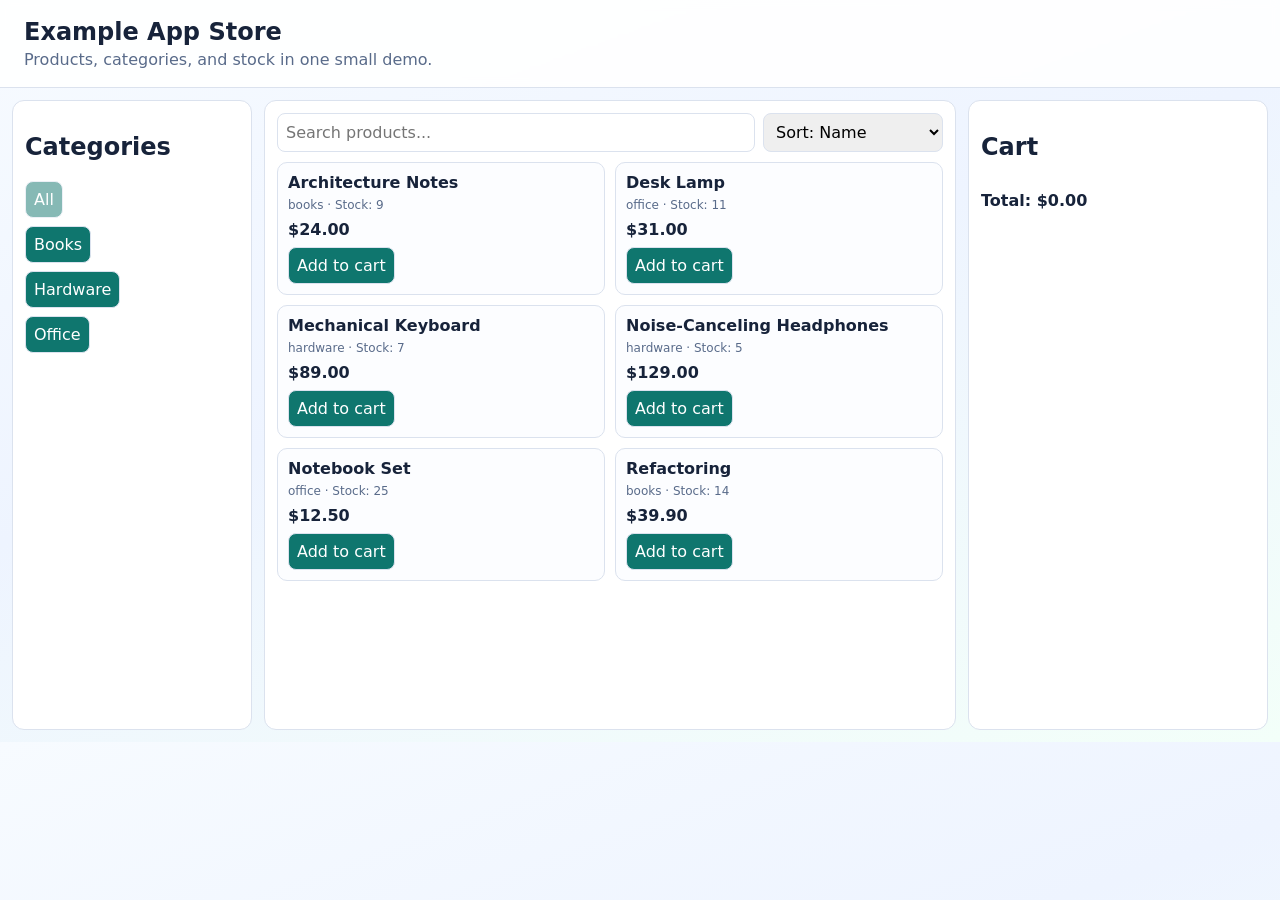
==== example-projects/example-app/index.html @ b543f995 "Add compact retrieval APIs, graph tooling, tests, and example app scaffold" ====
<!doctype html>
<html lang="en">
<head>
  <meta charset="utf-8" />
  <meta name="viewport" content="width=device-width,initial-scale=1" />
  <title>Example App Store</title>
  <link rel="stylesheet" href="./styles.css" />
</head>
<body>
  <header class="topbar">
    <h1>Example App Store</h1>
    <p>Products, categories, and stock in one small demo.</p>
  </header>

  <main class="layout">
    <aside class="panel">
      <h2>Categories</h2>
      <ul id="category-list" class="list"></ul>
    </aside>

    <section class="panel grow">
      <div class="toolbar">
        <input id="search-input" type="search" placeholder="Search products..." />
        <select id="sort-select">
          <option value="name">Sort: Name</option>
          <option value="price-asc">Sort: Price (Low)</option>
          <option value="price-desc">Sort: Price (High)</option>
          <option value="stock">Sort: Stock</option>
        </select>
      </div>
      <div id="products-grid" class="grid"></div>
    </section>

    <aside class="panel">
      <h2>Cart</h2>
      <ul id="cart-list" class="list"></ul>
      <p id="cart-total" class="total">Total: $0.00</p>
    </aside>
  </main>

  <script src="./app.js"></script>
</body>
</html>
---- example-projects/example-app/styles.css ----
:root {
  --bg: #f5f7fb;
  --card: #ffffff;
  --line: #dbe2ee;
  --text: #17233a;
  --muted: #596b8a;
  --accent: #0f766e;
}

* { box-sizing: border-box; }
body {
  margin: 0;
  font-family: "IBM Plex Sans", ui-sans-serif, system-ui, -apple-system, sans-serif;
  background: linear-gradient(160deg, #f7fbff 0%, #eef4ff 45%, #f3fff9 100%);
  color: var(--text);
}

.topbar {
  padding: 18px 24px;
  border-bottom: 1px solid var(--line);
  background: rgba(255, 255, 255, 0.88);
  backdrop-filter: blur(4px);
}
.topbar h1 { margin: 0 0 4px; font-size: 24px; }
.topbar p { margin: 0; color: var(--muted); }

.layout {
  display: grid;
  grid-template-columns: 240px 1fr 300px;
  gap: 12px;
  padding: 12px;
}
.panel {
  background: var(--card);
  border: 1px solid var(--line);
  border-radius: 12px;
  padding: 12px;
}
.grow { min-height: 70vh; }

.toolbar {
  display: grid;
  grid-template-columns: 1fr 180px;
  gap: 8px;
  margin-bottom: 10px;
}
input, select, button {
  border: 1px solid var(--line);
  border-radius: 8px;
  padding: 8px;
  font: inherit;
}

.list {
  list-style: none;
  margin: 0;
  padding: 0;
  display: grid;
  gap: 8px;
}

.grid {
  display: grid;
  grid-template-columns: repeat(auto-fill, minmax(220px, 1fr));
  gap: 10px;
}
.product {
  border: 1px solid var(--line);
  border-radius: 10px;
  padding: 10px;
  background: #fcfdff;
}
.product h3 {
  margin: 0 0 6px;
  font-size: 16px;
}
.product .meta {
  color: var(--muted);
  font-size: 12px;
  margin-bottom: 8px;
}
.product .price {
  font-weight: 700;
  margin-bottom: 8px;
}
button {
  background: var(--accent);
  color: white;
  cursor: pointer;
}
button:disabled {
  opacity: 0.5;
  cursor: default;
}
.total {
  margin-top: 10px;
  font-weight: 700;
}

@media (max-width: 980px) {
  .layout { grid-template-columns: 1fr; }
}
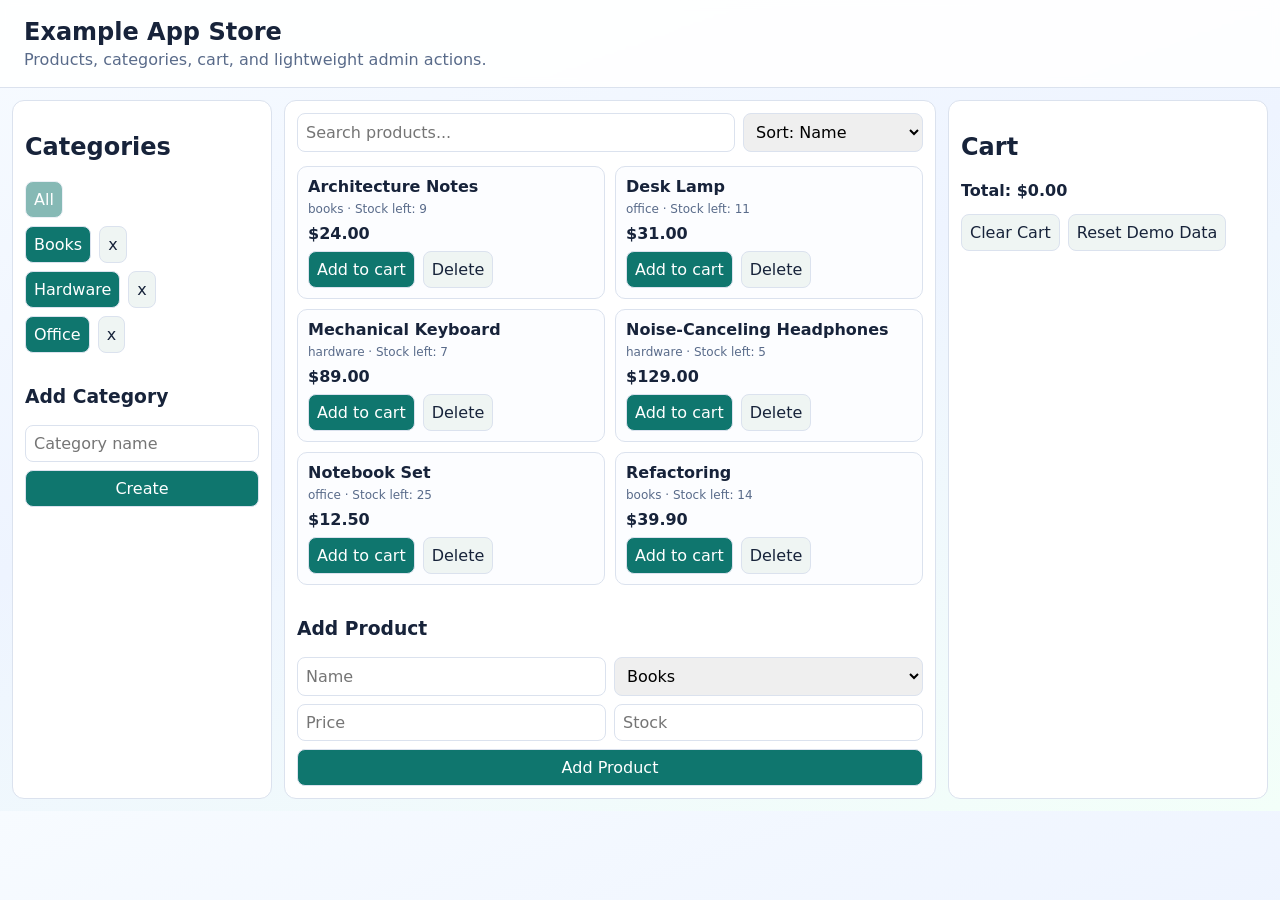
==== commit 20c041b0: "Add JS check and dev serve tooling; expand example-app UI/state" ====
--- a/example-projects/example-app/index.html
+++ b/example-projects/example-app/index.html
@@ -9,16 +9,26 @@
 <body>
   <header class="topbar">
     <h1>Example App Store</h1>
-    <p>Products, categories, and stock in one small demo.</p>
+    <p>Products, categories, cart, and lightweight admin actions.</p>
   </header>
 
   <main class="layout">
-    <aside class="panel">
-      <h2>Categories</h2>
-      <ul id="category-list" class="list"></ul>
+    <aside class="panel stack">
+      <section>
+        <h2>Categories</h2>
+        <ul id="category-list" class="list"></ul>
+      </section>
+
+      <section>
+        <h3>Add Category</h3>
+        <form id="category-form" class="form-grid">
+          <input id="category-name" type="text" placeholder="Category name" required />
+          <button type="submit">Create</button>
+        </form>
+      </section>
     </aside>
 
-    <section class="panel grow">
+    <section class="panel grow stack">
       <div class="toolbar">
         <input id="search-input" type="search" placeholder="Search products..." />
         <select id="sort-select">
@@ -28,13 +38,32 @@
           <option value="stock">Sort: Stock</option>
         </select>
       </div>
+
       <div id="products-grid" class="grid"></div>
+
+      <section>
+        <h3>Add Product</h3>
+        <form id="product-form" class="form-grid two-col">
+          <input id="product-name" type="text" placeholder="Name" required />
+          <select id="product-category" required></select>
+          <input id="product-price" type="number" min="0" step="0.01" placeholder="Price" required />
+          <input id="product-stock" type="number" min="0" step="1" placeholder="Stock" required />
+          <button type="submit">Add Product</button>
+        </form>
+      </section>
     </section>
 
-    <aside class="panel">
-      <h2>Cart</h2>
-      <ul id="cart-list" class="list"></ul>
-      <p id="cart-total" class="total">Total: $0.00</p>
+    <aside class="panel stack">
+      <section>
+        <h2>Cart</h2>
+        <ul id="cart-list" class="list"></ul>
+        <p id="cart-total" class="total">Total: $0.00</p>
+      </section>
+
+      <section class="row gap">
+        <button id="clear-cart" class="soft">Clear Cart</button>
+        <button id="seed-demo" class="soft">Reset Demo Data</button>
+      </section>
     </aside>
   </main>
 
--- a/example-projects/example-app/styles.css
+++ b/example-projects/example-app/styles.css
@@ -5,6 +5,7 @@
   --text: #17233a;
   --muted: #596b8a;
   --accent: #0f766e;
+  --soft: #eff5f3;
 }
 
 * { box-sizing: border-box; }
@@ -26,7 +27,7 @@
 
 .layout {
   display: grid;
-  grid-template-columns: 240px 1fr 300px;
+  grid-template-columns: 260px 1fr 320px;
   gap: 12px;
   padding: 12px;
 }
@@ -37,18 +38,31 @@
   padding: 12px;
 }
 .grow { min-height: 70vh; }
+.stack { display: grid; gap: 14px; align-content: start; }
+.row { display: flex; }
+.gap { gap: 8px; }
 
 .toolbar {
   display: grid;
   grid-template-columns: 1fr 180px;
   gap: 8px;
-  margin-bottom: 10px;
 }
 input, select, button {
   border: 1px solid var(--line);
   border-radius: 8px;
   padding: 8px;
   font: inherit;
+}
+
+.form-grid {
+  display: grid;
+  gap: 8px;
+}
+.form-grid.two-col {
+  grid-template-columns: 1fr 1fr;
+}
+.form-grid.two-col button {
+  grid-column: 1 / -1;
 }
 
 .list {
@@ -83,6 +97,7 @@
   font-weight: 700;
   margin-bottom: 8px;
 }
+
 button {
   background: var(--accent);
   color: white;
@@ -92,11 +107,31 @@
   opacity: 0.5;
   cursor: default;
 }
+button.soft {
+  background: var(--soft);
+  color: var(--text);
+}
+
+.cart-line {
+  display: grid;
+  grid-template-columns: 1fr auto;
+  gap: 8px;
+  align-items: center;
+}
+.qty {
+  display: inline-flex;
+  gap: 4px;
+}
+.qty button {
+  padding: 4px 8px;
+}
+
 .total {
-  margin-top: 10px;
+  margin: 0;
   font-weight: 700;
 }
 
-@media (max-width: 980px) {
+@media (max-width: 1080px) {
   .layout { grid-template-columns: 1fr; }
+  .form-grid.two-col { grid-template-columns: 1fr; }
 }
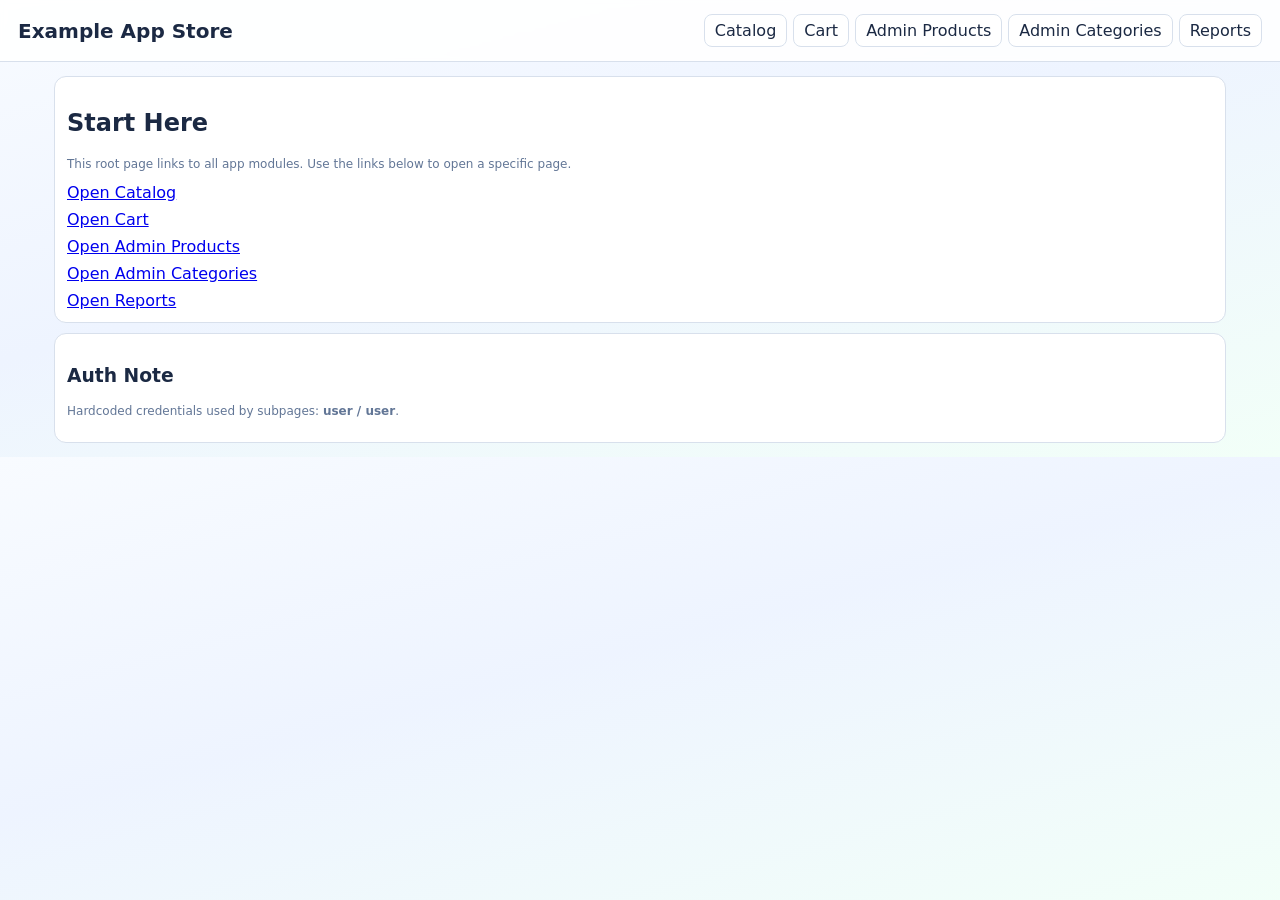
==== commit 70d33cf2: "feat: expand compact tooling and modularize language core" ====
--- a/example-projects/example-app/index.html
+++ b/example-projects/example-app/index.html
@@ -4,69 +4,37 @@
   <meta charset="utf-8" />
   <meta name="viewport" content="width=device-width,initial-scale=1" />
   <title>Example App Store</title>
-  <link rel="stylesheet" href="./styles.css" />
+  <link rel="stylesheet" href="./styles/base.css" />
 </head>
 <body>
   <header class="topbar">
     <h1>Example App Store</h1>
-    <p>Products, categories, cart, and lightweight admin actions.</p>
+    <nav class="nav" aria-label="Main">
+      <a href="./pages/catalog.html">Catalog</a>
+      <a href="./pages/cart.html">Cart</a>
+      <a href="./pages/admin-products.html">Admin Products</a>
+      <a href="./pages/admin-categories.html">Admin Categories</a>
+      <a href="./pages/reports.html">Reports</a>
+    </nav>
   </header>
 
-  <main class="layout">
-    <aside class="panel stack">
-      <section>
-        <h2>Categories</h2>
-        <ul id="category-list" class="list"></ul>
-      </section>
-
-      <section>
-        <h3>Add Category</h3>
-        <form id="category-form" class="form-grid">
-          <input id="category-name" type="text" placeholder="Category name" required />
-          <button type="submit">Create</button>
-        </form>
-      </section>
-    </aside>
-
-    <section class="panel grow stack">
-      <div class="toolbar">
-        <input id="search-input" type="search" placeholder="Search products..." />
-        <select id="sort-select">
-          <option value="name">Sort: Name</option>
-          <option value="price-asc">Sort: Price (Low)</option>
-          <option value="price-desc">Sort: Price (High)</option>
-          <option value="stock">Sort: Stock</option>
-        </select>
-      </div>
-
-      <div id="products-grid" class="grid"></div>
-
-      <section>
-        <h3>Add Product</h3>
-        <form id="product-form" class="form-grid two-col">
-          <input id="product-name" type="text" placeholder="Name" required />
-          <select id="product-category" required></select>
-          <input id="product-price" type="number" min="0" step="0.01" placeholder="Price" required />
-          <input id="product-stock" type="number" min="0" step="1" placeholder="Stock" required />
-          <button type="submit">Add Product</button>
-        </form>
-      </section>
+  <main class="page grid" style="gap:10px">
+    <section class="card">
+      <h2>Start Here</h2>
+      <p class="muted">This root page links to all app modules. Use the links below to open a specific page.</p>
+      <ul class="list">
+        <li><a href="./pages/catalog.html">Open Catalog</a></li>
+        <li><a href="./pages/cart.html">Open Cart</a></li>
+        <li><a href="./pages/admin-products.html">Open Admin Products</a></li>
+        <li><a href="./pages/admin-categories.html">Open Admin Categories</a></li>
+        <li><a href="./pages/reports.html">Open Reports</a></li>
+      </ul>
     </section>
 
-    <aside class="panel stack">
-      <section>
-        <h2>Cart</h2>
-        <ul id="cart-list" class="list"></ul>
-        <p id="cart-total" class="total">Total: $0.00</p>
-      </section>
-
-      <section class="row gap">
-        <button id="clear-cart" class="soft">Clear Cart</button>
-        <button id="seed-demo" class="soft">Reset Demo Data</button>
-      </section>
-    </aside>
+    <section class="card">
+      <h3>Auth Note</h3>
+      <p class="muted">Hardcoded credentials used by subpages: <strong>user / user</strong>.</p>
+    </section>
   </main>
-
-  <script src="./app.js"></script>
 </body>
 </html>
--- a/example-projects/example-app/styles/base.css
+++ b/example-projects/example-app/styles/base.css
@@ -0,0 +1,113 @@
+:root {
+  --bg: #f4f7fb;
+  --card: #ffffff;
+  --line: #d8e0ec;
+  --text: #1b2943;
+  --muted: #627696;
+  --accent: #0f766e;
+  --soft: #edf5f3;
+}
+* { box-sizing: border-box; }
+body {
+  margin: 0;
+  font-family: "IBM Plex Sans", ui-sans-serif, system-ui, -apple-system, sans-serif;
+  background: linear-gradient(165deg, #f8fbff 0%, #eef4ff 45%, #f2fff8 100%);
+  color: var(--text);
+}
+.topbar {
+  display: flex;
+  justify-content: space-between;
+  align-items: center;
+  gap: 12px;
+  padding: 14px 18px;
+  border-bottom: 1px solid var(--line);
+  background: rgba(255,255,255,.88);
+  backdrop-filter: blur(3px);
+  flex-wrap: wrap;
+}
+.topbar h1 { margin: 0; font-size: 20px; }
+.nav { display: flex; flex-wrap: wrap; gap: 6px; }
+.nav a {
+  text-decoration: none;
+  color: var(--text);
+  border: 1px solid var(--line);
+  border-radius: 8px;
+  padding: 6px 10px;
+  background: #fff;
+}
+.nav a.active {
+  background: var(--accent);
+  color: #fff;
+  border-color: var(--accent);
+}
+.user-panel {
+  margin-left: auto;
+  display: flex;
+  align-items: center;
+}
+.auth-row {
+  display: flex;
+  align-items: center;
+  gap: 6px;
+  flex-wrap: wrap;
+}
+.auth-row input {
+  width: 120px;
+}
+.auth-label {
+  font-size: 13px;
+}
+.page {
+  max-width: 1200px;
+  margin: 0 auto;
+  padding: 14px;
+}
+.card {
+  background: var(--card);
+  border: 1px solid var(--line);
+  border-radius: 12px;
+  padding: 12px;
+}
+.grid {
+  display: grid;
+  gap: 10px;
+}
+.grid.products {
+  grid-template-columns: repeat(auto-fill, minmax(220px, 1fr));
+}
+.toolbar {
+  display: grid;
+  grid-template-columns: 1fr 200px 200px;
+  gap: 8px;
+  margin-bottom: 10px;
+}
+input, select, button {
+  border: 1px solid var(--line);
+  border-radius: 8px;
+  padding: 8px;
+  font: inherit;
+}
+button {
+  background: var(--accent);
+  color: white;
+  cursor: pointer;
+}
+button.soft {
+  background: var(--soft);
+  color: var(--text);
+}
+button:disabled { opacity: .5; cursor: default; }
+.list { list-style: none; margin: 0; padding: 0; display: grid; gap: 8px; }
+.row { display: flex; gap: 8px; align-items: center; }
+.product { border: 1px solid var(--line); border-radius: 10px; padding: 10px; background: #fcfdff; }
+.product h3 { margin: 0 0 6px; font-size: 16px; }
+.muted { color: var(--muted); font-size: 12px; }
+.money { font-weight: 700; margin: 6px 0; }
+.two-col { display: grid; grid-template-columns: 1fr 1fr; gap: 8px; }
+.report-grid { display: grid; grid-template-columns: repeat(auto-fill, minmax(260px, 1fr)); gap: 10px; }
+.stat { font-size: 24px; font-weight: 700; margin: 4px 0; }
+@media (max-width: 900px) {
+  .toolbar { grid-template-columns: 1fr; }
+  .two-col { grid-template-columns: 1fr; }
+  .auth-row input { width: 100px; }
+}
